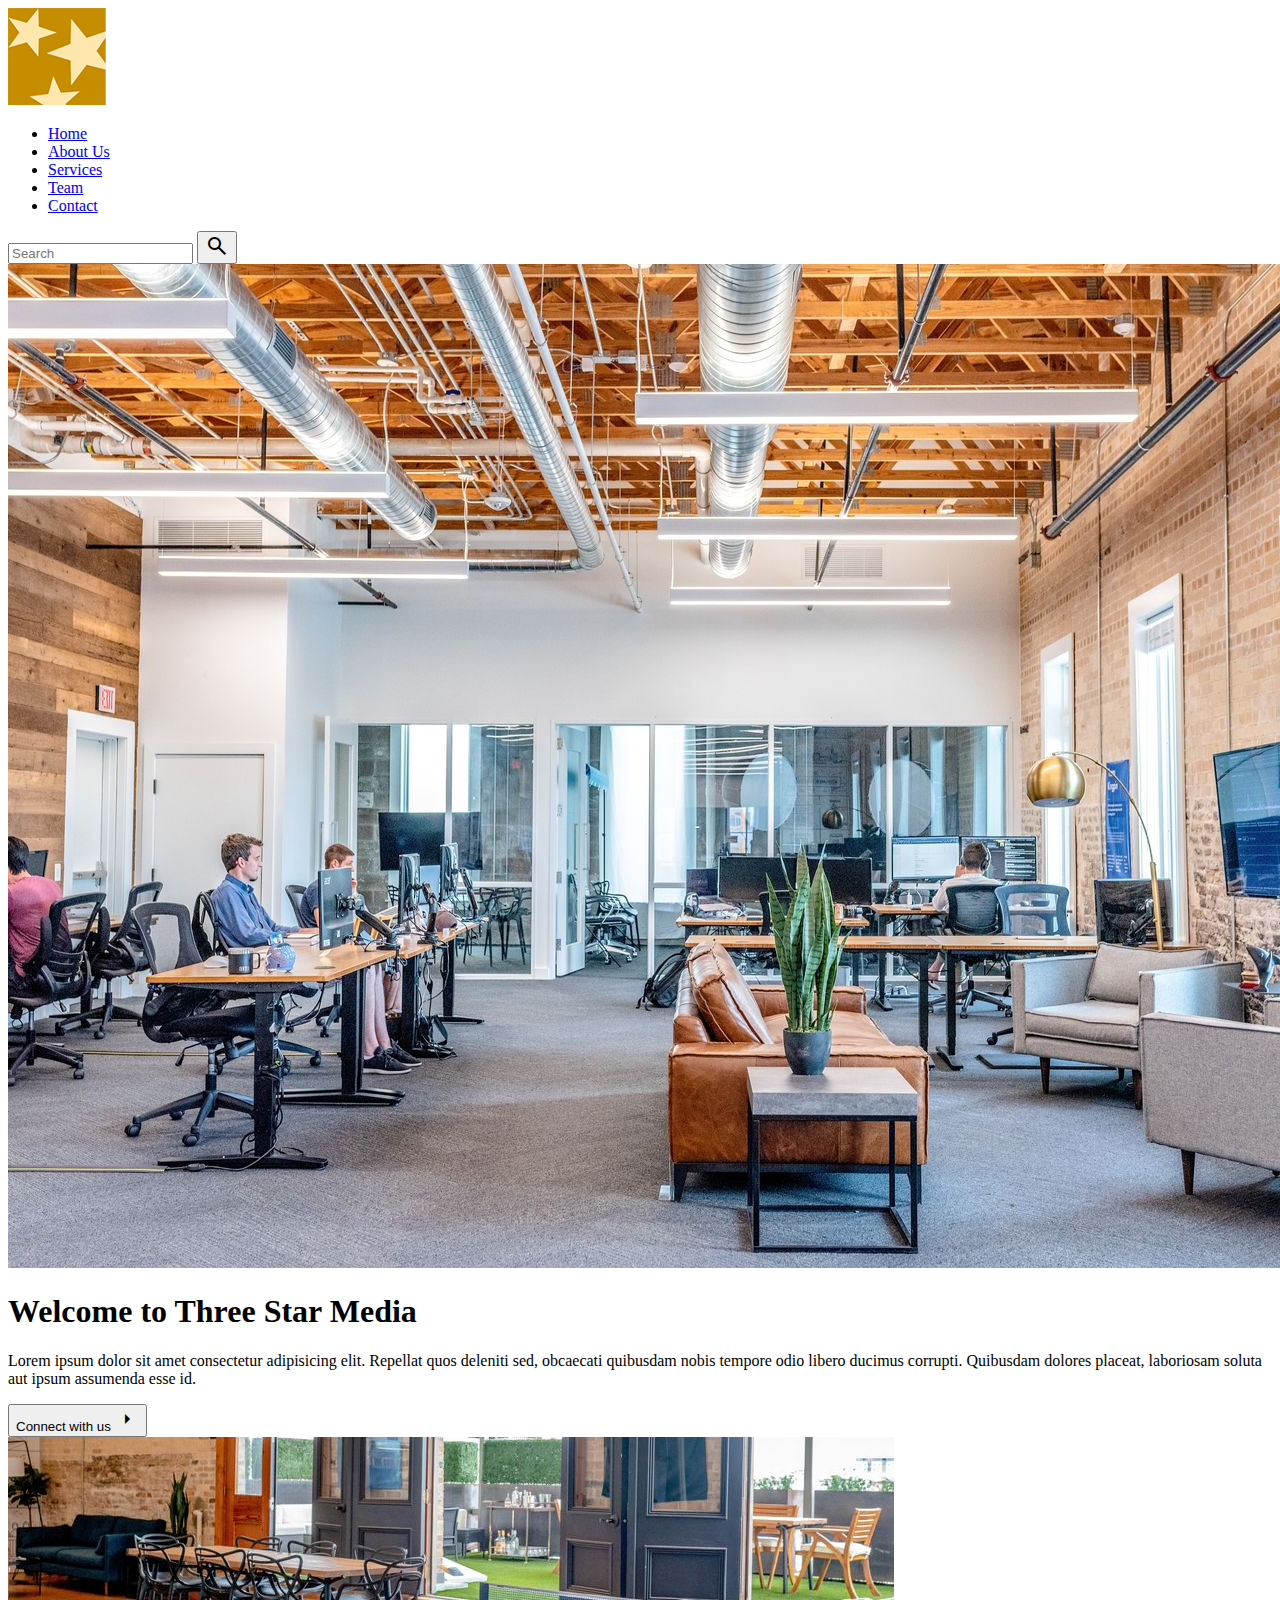
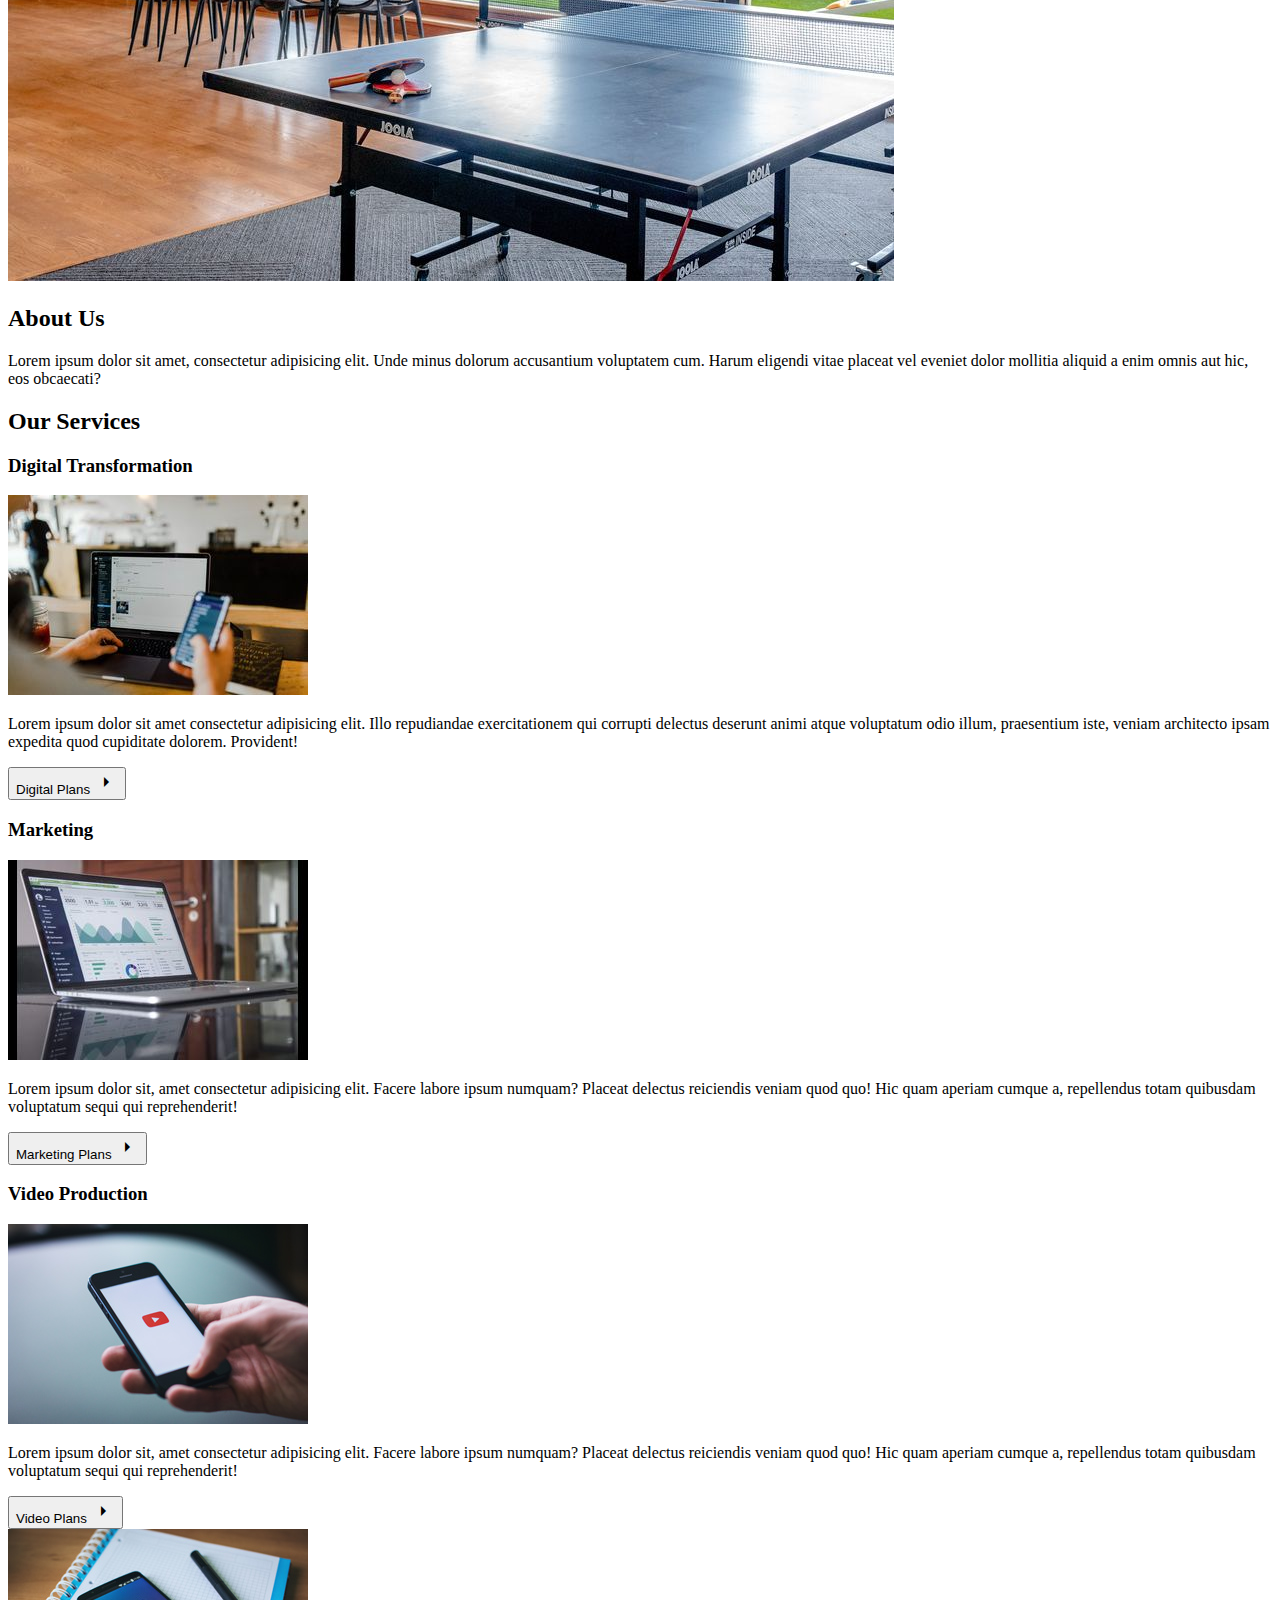
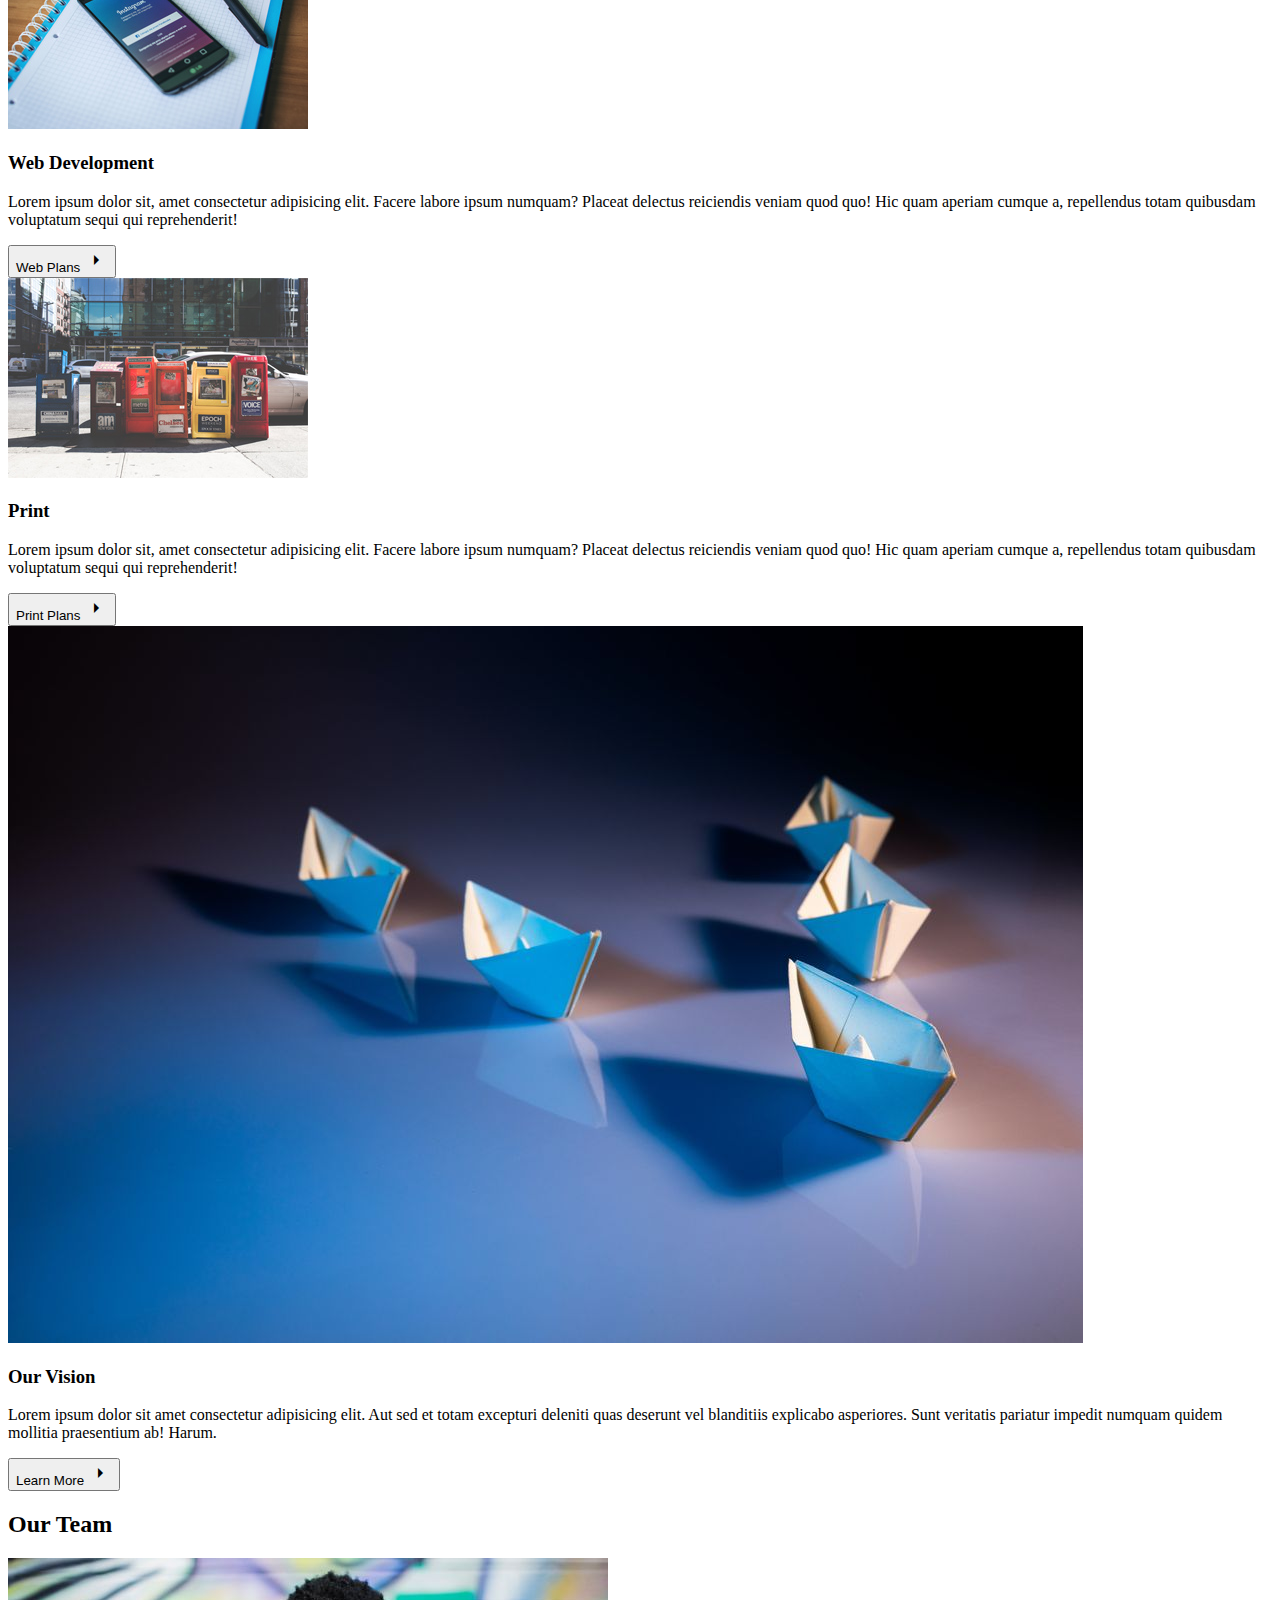
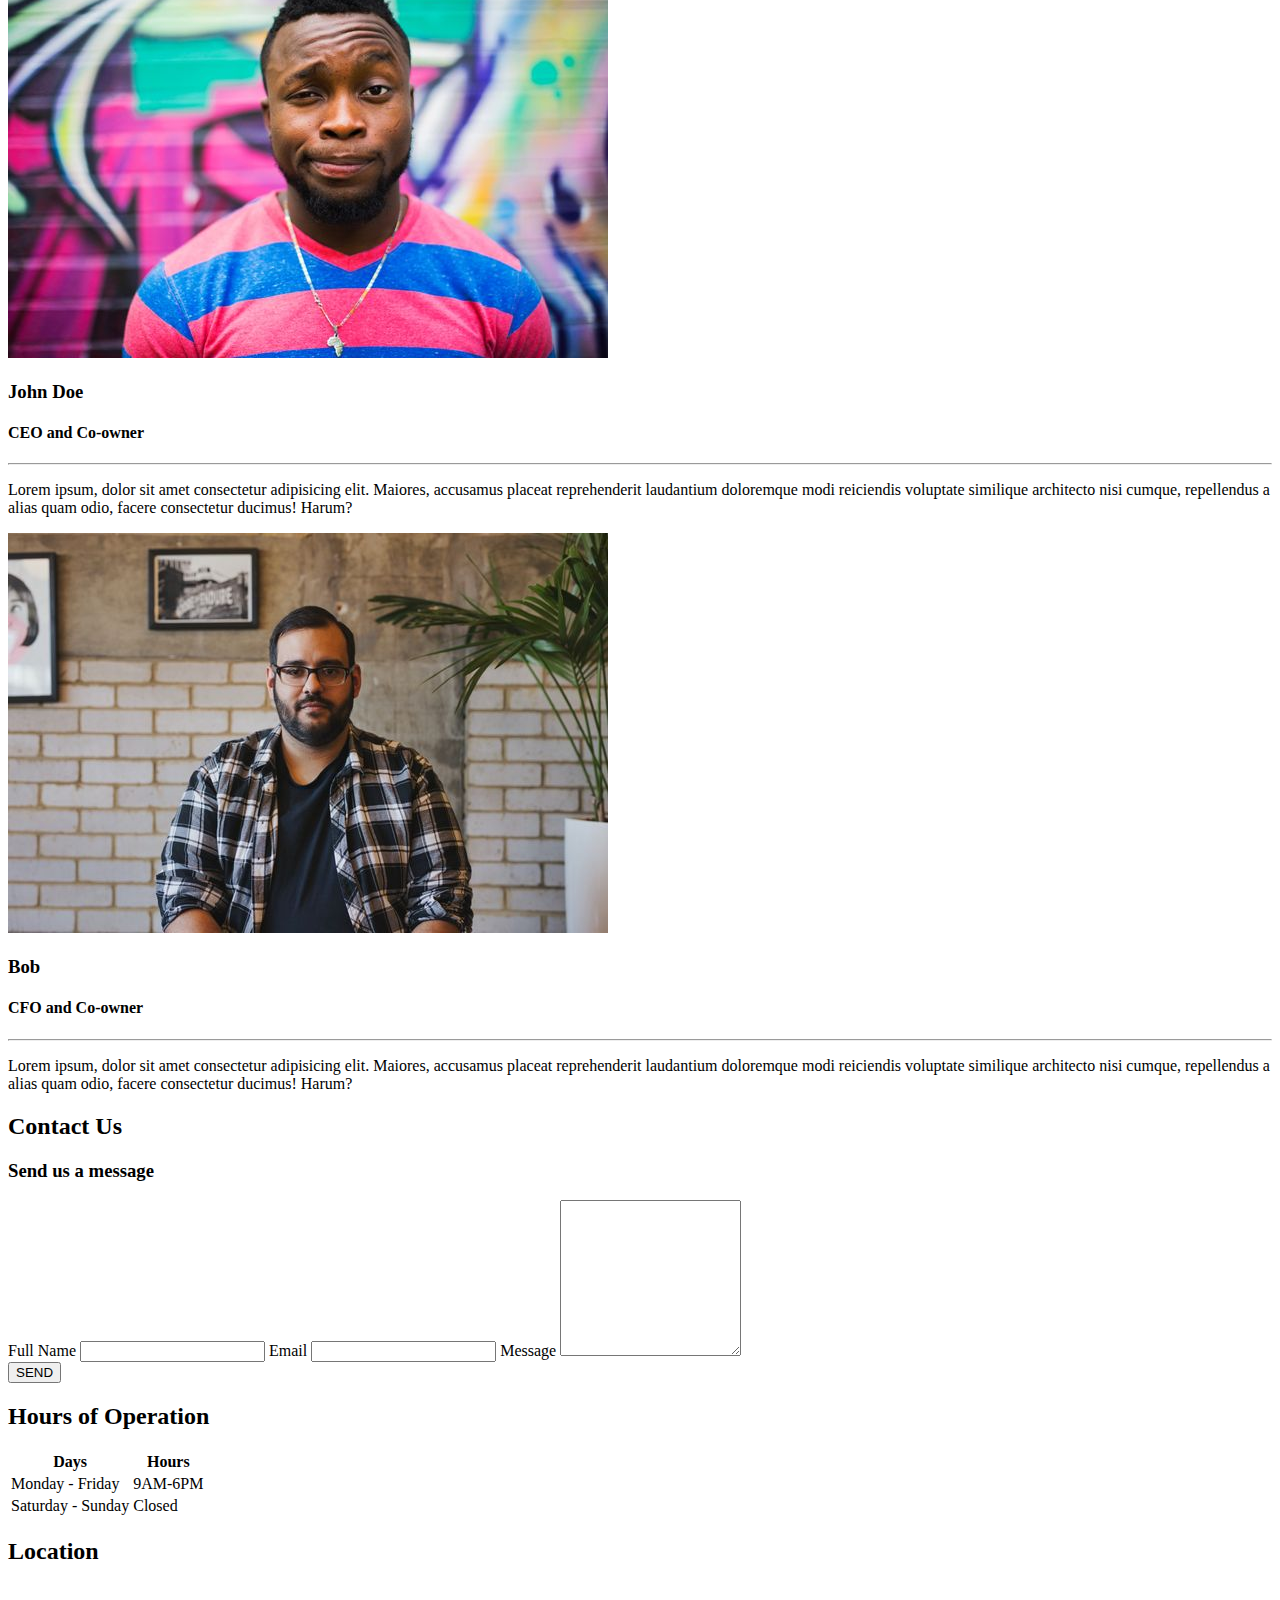
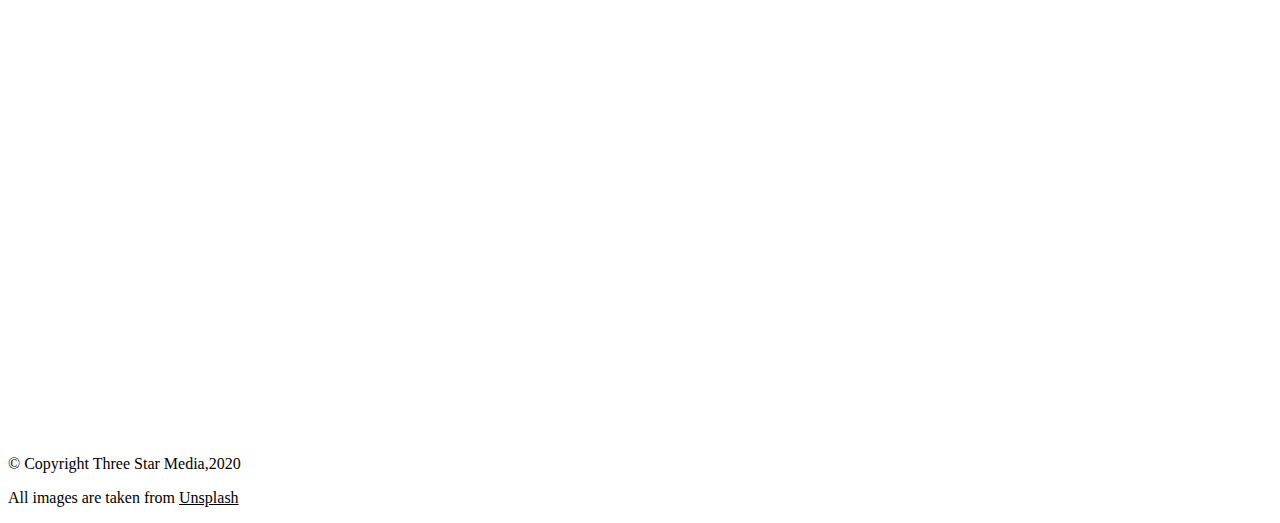
==== final-project/index.html @ 7f29552d "html final" ====
<!DOCTYPE html>
<html lang="zxx">

<head>
    <meta charset="UTF-8">
    <meta http-equiv="X-UA-Compatible" content="IE=edge">
    <meta name="viewport" content="width=device-width, initial-scale=1.0">
    <title>HTML Page Mock-up</title>
    <link href="css/main.css" rel="stylesheet">
    <link href="https://fonts.googleapis.com/icon?family=Material+Icons" rel="stylesheet">
    <link rel="stylesheet"
        href="https://fonts.googleapis.com/css2?family=Material+Symbols+Outlined:opsz,wght,FILL,GRAD@24,400,0,0" />
</head>

<body>

    <header>
        <!-- navigation bar with blackbackground -->
        <div class="topnav">
            <img src="images/logo.png" alt="image of three stars" />
            <nav>
                <ul>
                    <li><a class="active" href="#home">Home</a></li>
                    <li><a href="#aboutus">About Us</a></li>
                    <li><a href="#services">Services</a></li>
                    <li><a href="#team">Team</a></li>
                    <li><a href="#contact">Contact</a></li>
                </ul>
            </nav>
            <div>
                <form>
                    <input type="text" id="search" placeholder="Search" name="search">
                    <button type="button">
                        <span class="material-symbols-outlined">
                            search
                        </span>
                    </button>
                </form>
            </div>
        </div>
    </header>


    <main>

        <section id="welcomepage">
            <div class="welcomepage">
                <img src="images/main-banner.jpg" alt="image of banner" />
                <h1>Welcome to Three Star Media</h1>
                <p>Lorem ipsum dolor sit amet consectetur adipisicing elit. Repellat quos deleniti sed, obcaecati
                    quibusdam
                    nobis tempore odio libero ducimus corrupti. Quibusdam dolores placeat, laboriosam soluta aut ipsum
                    assumenda
                    esse id.</p>
                <button class="button" type="button">
                    <span>Connect with us</span>
                    <span class="material-symbols-outlined">arrow_right</span>
                </button>
            </div>

            <div class="aboutuspge">
                <img src="images/about-us.jpg" alt="image of tennis table" />
                <h2>About Us</h2>
                <p>Lorem ipsum dolor sit amet, consectetur adipisicing elit. Unde minus dolorum accusantium voluptatem
                    cum.
                    Harum eligendi vitae placeat vel eveniet dolor mollitia aliquid a enim omnis aut hic, eos obcaecati?
                </p>
            </div>
        </section>


        <!-- section with repeat form of articles -->
        <section id="services" class="bg-yellow pad-tb">
            <div class="wrapper">
                <h2>Our Services</h2>
                <div class="services-grid">
                    <article>
                        <h3>Digital Transformation</h3>
                        <img src="images/digital.jpg" alt="image of people with a phone" />
                        <p>Lorem ipsum dolor sit amet consectetur adipisicing elit. Illo repudiandae exercitationem qui
                            corrupti
                            delectus deserunt animi atque voluptatum odio illum, praesentium iste, veniam architecto
                            ipsam
                            expedita
                            quod cupiditate dolorem. Provident!</p>
                        <button class="button" type="button">
                            <span>Digital Plans</span>
                            <span class="material-symbols-outlined">arrow_right</span>
                        </button>
                    </article>


                    <article>
                        <h3>Marketing</h3>
                        <img src="images/marketing.jpg" alt="image of a desktop" />
                        <p>Lorem ipsum dolor sit, amet consectetur adipisicing elit. Facere labore ipsum numquam?
                            Placeat
                            delectus
                            reiciendis veniam quod quo! Hic quam aperiam cumque a, repellendus totam quibusdam
                            voluptatum sequi
                            qui
                            reprehenderit!</p>
                        <button class="button" type="button">
                            <span>Marketing Plans</span>
                            <span class="material-symbols-outlined">arrow_right</span>
                        </button>
                    </article>

                    <article>
                        <h3>Video Production</h3>
                        <img src="images/video.jpg" alt="image of a phone" />
                        <p>Lorem ipsum dolor sit, amet consectetur adipisicing elit. Facere labore ipsum numquam?
                            Placeat
                            delectus
                            reiciendis veniam quod quo! Hic quam aperiam cumque a, repellendus totam quibusdam
                            voluptatum sequi
                            qui
                            reprehenderit!</p>
                        <button class="button" type="button">
                            <span>Video Plans</span>
                            <span class="material-symbols-outlined">arrow_right</span>
                        </button>
                    </article>


                    <article>
                        <img src="images/web.jpg" alt="image of a web" />
                        <h3>Web Development</h3>
                        <p>Lorem ipsum dolor sit, amet consectetur adipisicing elit. Facere labore ipsum numquam?
                            Placeat
                            delectus
                            reiciendis veniam quod quo! Hic quam aperiam cumque a, repellendus totam quibusdam
                            voluptatum sequi
                            qui
                            reprehenderit!</p>
                        <button class="button" type="button">
                            <span>Web Plans</span>
                            <span class="material-symbols-outlined">arrow_right</span>
                        </button>
                    </article>

                    <article>
                        <img src="images/print.jpg" alt="image of newspaper stand" />
                        <h3>Print</h3>
                        <p>Lorem ipsum dolor sit, amet consectetur adipisicing elit. Facere labore ipsum numquam?
                            Placeat
                            delectus
                            reiciendis veniam quod quo! Hic quam aperiam cumque a, repellendus totam quibusdam
                            voluptatum sequi
                            qui
                            reprehenderit!</p>
                        <button class="button" type="button">
                            <span>Print Plans</span>
                            <span class="material-symbols-outlined">arrow_right</span>
                        </button>
                    </article>
                </div>
            </div>
        </section>
    </main>


    <!-- This is the banner with our vision  -->
    <div class="banner-card">
        <img src="images/vision.jpg" alt="image of paper boat" />
        <div class="banner-text">
            <h3>Our Vision</h3>
            <p>Lorem ipsum dolor sit amet consectetur adipisicing elit. Aut sed et totam excepturi deleniti quas
                deserunt vel blanditiis explicabo asperiores. Sunt veritatis pariatur impedit numquam quidem mollitia
                praesentium ab! Harum.</p>
            <button class="button" type="button">
                <span>Learn More</span>
                <span class="material-symbols-outlined">arrow_right</span>
            </button>
        </div>
    </div>

    <!-- This is the team member card -->
    <div class="team">
        <h2>Our Team</h2>
        <img src="images/john.jpg" alt="image of John" />
        <h3>John Doe</h3>
        <h4>CEO and Co-owner</h4>
        <hr />
        <p>Lorem ipsum, dolor sit amet consectetur adipisicing elit. Maiores, accusamus placeat reprehenderit
            laudantium doloremque modi reiciendis voluptate similique architecto nisi cumque, repellendus a alias quam
            odio, facere consectetur ducimus! Harum?</p>
    </div>

    <div class="team">
        <img src="images/bob.jpg" alt="image of Bob" />
        <h3>Bob</h3>
        <h4>CFO and Co-owner</h4>
        <hr />
        <p>Lorem ipsum, dolor sit amet consectetur adipisicing elit. Maiores, accusamus placeat reprehenderit
            laudantium doloremque modi reiciendis voluptate similique architecto nisi cumque, repellendus a alias quam
            odio, facere consectetur ducimus! Harum?</p>
    </div>

    <!-- This section includes contact page, hours of operation and location-->
    <div class="contact Us">
        <h2>Contact Us</h2>
        <h3>Send us a message</h3>

        <div class="contactform">
            <form action="/action_page.php">
                <label for="Yname">Full Name</label>
                <input type="text" id="Yname" name="Yname">

                <label for="Email">Email</label>
                <input type="text" id="Email" name="Email">

                <label for="Ymessage">Message</label>
                <textarea id="Ymessage" name="Ymessage" rows="10"></textarea>

                <div>
                    <input type="submit" class="button" value="SEND">
                </div>
            </form>
        </div>

        <div class="Hours of Operation">
            <h2>Hours of Operation</h2>
            <table>
                <tr>
                    <th>Days</th>
                    <th>Hours</th>
                </tr>
                <tr>
                    <td>Monday - Friday</td>
                    <td>9AM-6PM</td>
                </tr>
                <tr>
                    <td>Saturday - Sunday</td>
                    <td>Closed</td>
                </tr>
            </table>
        </div>

        <div class="Location">
            <h2>Location</h2>
            <iframe
                src="https://www.google.com/maps/embed?pb=!1m18!1m12!1m3!1d44863.11128251141!2d-75.80153674270518!3d45.34993349999998!2m3!1f0!2f0!3f0!3m2!1i1024!2i768!4f13.1!3m3!1m2!1s0x4cce0718cc4a6ad7%3A0xc6cc467725843e2b!2sAlgonquin%20College%20-%20Ottawa%20Campus!5e0!3m2!1sen!2sca!4v1701372416201!5m2!1sen!2sca"
                width="600" height="450" style="border:0;" allowfullscreen="" loading="lazy"
                referrerpolicy="no-referrer-when-downgrade"></iframe>
        </div>
    </div>



    <!-- This is the footer -->

    <footer class="bg-black">
        <div class="wrapper">
            <p>&copy; Copyright Three Star Media,2020</p>
            <p>All images are taken from <u>Unsplash</u></p>
        </div>
    </footer>
</body>

</html>
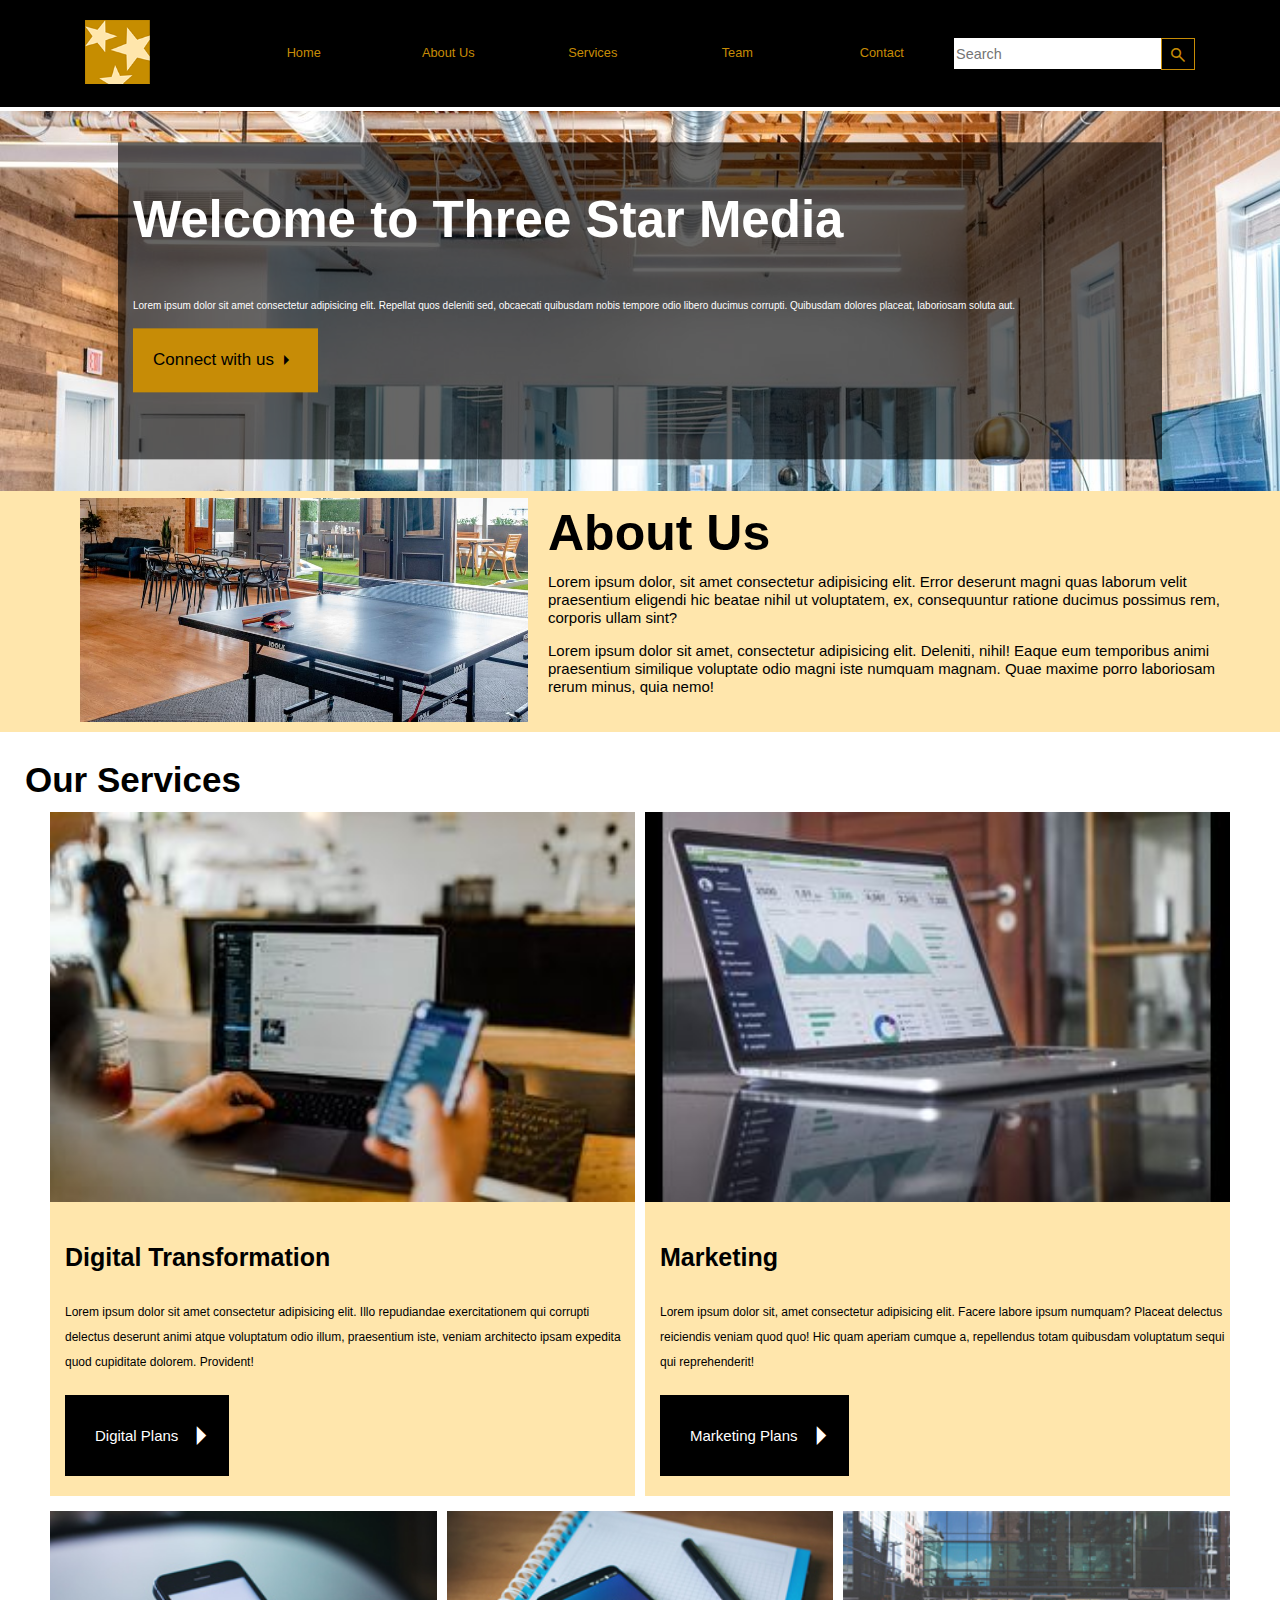
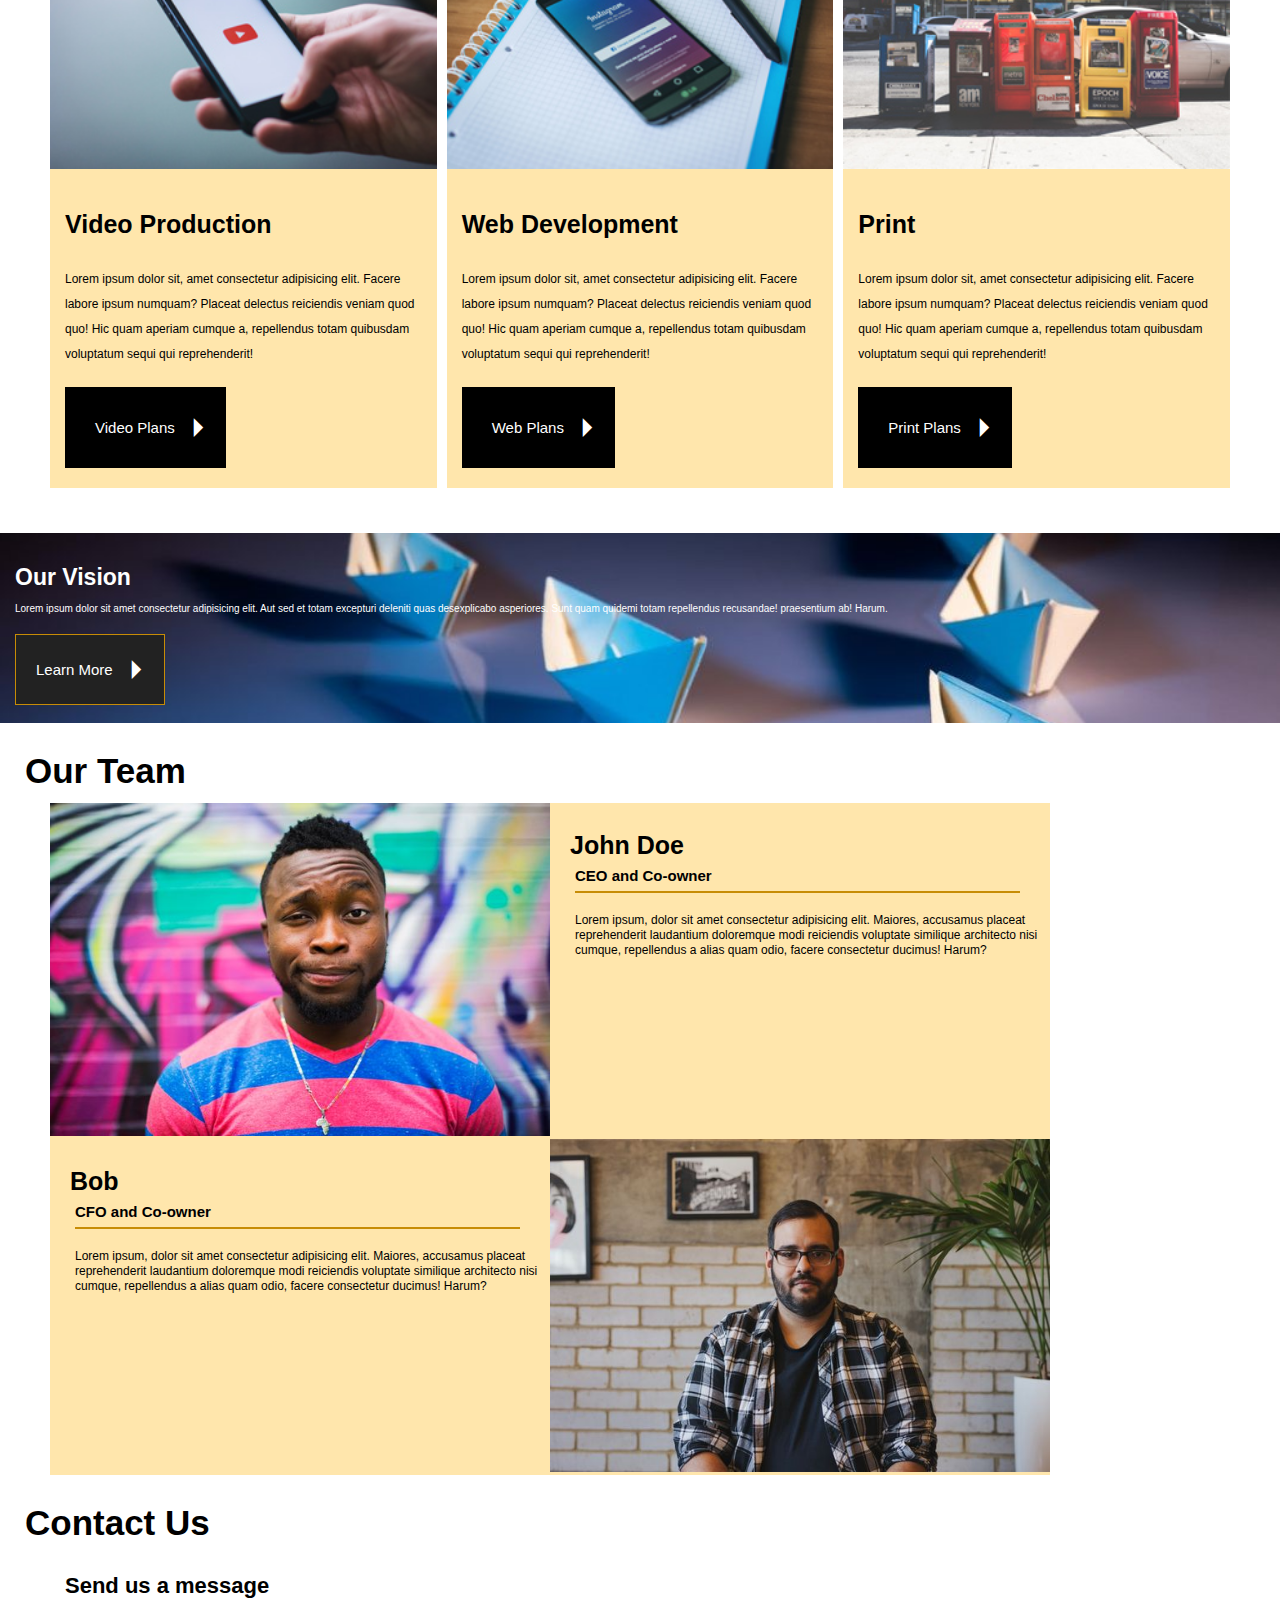
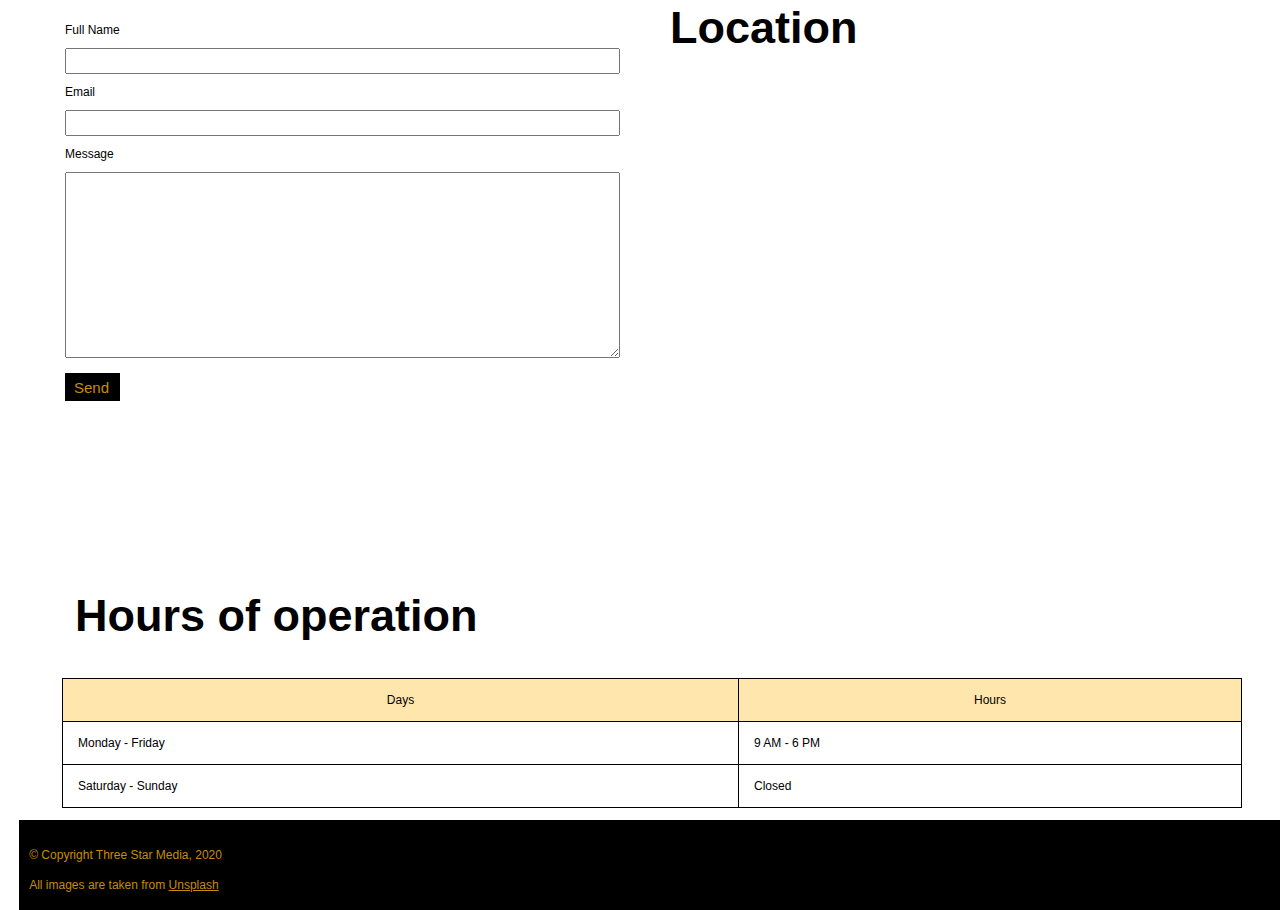
==== commit 39425c47: "final CSS" ====
--- a/final-project/index.html
+++ b/final-project/index.html
@@ -17,242 +17,262 @@
     <header>
         <!-- navigation bar with blackbackground -->
         <div class="topnav">
-            <img src="images/logo.png" alt="image of three stars" />
-            <nav>
-                <ul>
-                    <li><a class="active" href="#home">Home</a></li>
+            <div class="starimg"><img src="images/logo.png" alt="image of three stars" /></div>
+            <nav class="navs">
+                <ul class="flexnavs">
+                    <li><a href="#home">Home</a></li>
                     <li><a href="#aboutus">About Us</a></li>
                     <li><a href="#services">Services</a></li>
                     <li><a href="#team">Team</a></li>
                     <li><a href="#contact">Contact</a></li>
                 </ul>
             </nav>
-            <div>
-                <form>
-                    <input type="text" id="search" placeholder="Search" name="search">
-                    <button type="button">
-                        <span class="material-symbols-outlined">
-                            search
-                        </span>
-                    </button>
-                </form>
-            </div>
+            <form>
+                <div class="search">
+                    <input class="searchbar" type="text" placeholder="Search" name="search">
+                    <button id=googlebutton type="button">
+                        <span class="material-symbols-outlined">search</span>
+                    </button>
+                </div>
+            </form>
         </div>
     </header>
 
 
     <main>
-
-        <section id="welcomepage">
-            <div class="welcomepage">
-                <img src="images/main-banner.jpg" alt="image of banner" />
+        <div class="welcomepage">
+            <img src="images/main-banner.jpg" alt="image of banner" />
+            <div class="welcomepage-text">
                 <h1>Welcome to Three Star Media</h1>
                 <p>Lorem ipsum dolor sit amet consectetur adipisicing elit. Repellat quos deleniti sed, obcaecati
-                    quibusdam
-                    nobis tempore odio libero ducimus corrupti. Quibusdam dolores placeat, laboriosam soluta aut ipsum
-                    assumenda
-                    esse id.</p>
-                <button class="button" type="button">
+                    quibusdam nobis tempore odio libero ducimus corrupti. Quibusdam dolores placeat, laboriosam
+                    soluta aut.
+                </p>
+                <button class="welcomepage-button" type="button">
                     <span>Connect with us</span>
                     <span class="material-symbols-outlined">arrow_right</span>
                 </button>
             </div>
-
-            <div class="aboutuspge">
-                <img src="images/about-us.jpg" alt="image of tennis table" />
+        </div>
+
+        <div class="aboutuspage">
+            <img src="images/about-us.jpg" alt="image of tennis table" />
+            <div class="aboutuspage-text">
                 <h2>About Us</h2>
-                <p>Lorem ipsum dolor sit amet, consectetur adipisicing elit. Unde minus dolorum accusantium voluptatem
-                    cum.
-                    Harum eligendi vitae placeat vel eveniet dolor mollitia aliquid a enim omnis aut hic, eos obcaecati?
+                <p> Lorem ipsum dolor, sit amet consectetur adipisicing elit. Error deserunt magni quas laborum velit
+                    praesentium eligendi hic beatae nihil ut voluptatem, ex, consequuntur ratione ducimus possimus rem,
+                    corporis ullam sint?
                 </p>
-            </div>
-        </section>
-
-
-        <!-- section with repeat form of articles -->
-        <section id="services" class="bg-yellow pad-tb">
-            <div class="wrapper">
-                <h2>Our Services</h2>
-                <div class="services-grid">
-                    <article>
-                        <h3>Digital Transformation</h3>
-                        <img src="images/digital.jpg" alt="image of people with a phone" />
-                        <p>Lorem ipsum dolor sit amet consectetur adipisicing elit. Illo repudiandae exercitationem qui
-                            corrupti
-                            delectus deserunt animi atque voluptatum odio illum, praesentium iste, veniam architecto
-                            ipsam
-                            expedita
-                            quod cupiditate dolorem. Provident!</p>
-                        <button class="button" type="button">
-                            <span>Digital Plans</span>
-                            <span class="material-symbols-outlined">arrow_right</span>
-                        </button>
-                    </article>
-
-
-                    <article>
-                        <h3>Marketing</h3>
-                        <img src="images/marketing.jpg" alt="image of a desktop" />
-                        <p>Lorem ipsum dolor sit, amet consectetur adipisicing elit. Facere labore ipsum numquam?
-                            Placeat
-                            delectus
-                            reiciendis veniam quod quo! Hic quam aperiam cumque a, repellendus totam quibusdam
-                            voluptatum sequi
-                            qui
-                            reprehenderit!</p>
-                        <button class="button" type="button">
-                            <span>Marketing Plans</span>
-                            <span class="material-symbols-outlined">arrow_right</span>
-                        </button>
-                    </article>
-
-                    <article>
-                        <h3>Video Production</h3>
-                        <img src="images/video.jpg" alt="image of a phone" />
-                        <p>Lorem ipsum dolor sit, amet consectetur adipisicing elit. Facere labore ipsum numquam?
-                            Placeat
-                            delectus
-                            reiciendis veniam quod quo! Hic quam aperiam cumque a, repellendus totam quibusdam
-                            voluptatum sequi
-                            qui
-                            reprehenderit!</p>
-                        <button class="button" type="button">
-                            <span>Video Plans</span>
-                            <span class="material-symbols-outlined">arrow_right</span>
-                        </button>
-                    </article>
-
-
-                    <article>
-                        <img src="images/web.jpg" alt="image of a web" />
-                        <h3>Web Development</h3>
-                        <p>Lorem ipsum dolor sit, amet consectetur adipisicing elit. Facere labore ipsum numquam?
-                            Placeat
-                            delectus
-                            reiciendis veniam quod quo! Hic quam aperiam cumque a, repellendus totam quibusdam
-                            voluptatum sequi
-                            qui
-                            reprehenderit!</p>
-                        <button class="button" type="button">
-                            <span>Web Plans</span>
-                            <span class="material-symbols-outlined">arrow_right</span>
-                        </button>
-                    </article>
-
-                    <article>
-                        <img src="images/print.jpg" alt="image of newspaper stand" />
-                        <h3>Print</h3>
-                        <p>Lorem ipsum dolor sit, amet consectetur adipisicing elit. Facere labore ipsum numquam?
-                            Placeat
-                            delectus
-                            reiciendis veniam quod quo! Hic quam aperiam cumque a, repellendus totam quibusdam
-                            voluptatum sequi
-                            qui
-                            reprehenderit!</p>
-                        <button class="button" type="button">
-                            <span>Print Plans</span>
-                            <span class="material-symbols-outlined">arrow_right</span>
-                        </button>
-                    </article>
+                <p> Lorem ipsum dolor sit amet, consectetur adipisicing elit. Deleniti, nihil! Eaque eum temporibus
+                    animi praesentium similique voluptate odio magni iste numquam magnam. Quae maxime porro laboriosam
+                    rerum minus, quia nemo!
+                </p>
+
+            </div>
+        </div>
+
+
+        <!-- section with repeated form of articles -->
+        <section id="servicesection">
+            <h2>Our Services</h2>
+            <div class="servicegrid">
+
+                <article class="article-1">
+                    <img src="images/digital.jpg" alt="image of people with a phone" />
+                    <h3>Digital Transformation</h3>
+                    <p>Lorem ipsum dolor sit amet consectetur adipisicing elit. Illo repudiandae exercitationem qui
+                        corrupti
+                        delectus deserunt animi atque voluptatum odio illum, praesentium iste, veniam architecto
+                        ipsam
+                        expedita
+                        quod cupiditate dolorem. Provident!</p>
+                    <button class="button" type="button">
+                        <span>Digital Plans</span>
+                        <span class="material-symbols-outlined">arrow_right</span>
+                    </button>
+                </article>
+
+
+
+                <article class="article-2">
+                    <img src="images/marketing.jpg" alt="image of a desktop" />
+                    <h3>Marketing</h3>
+                    <p>Lorem ipsum dolor sit, amet consectetur adipisicing elit. Facere labore ipsum numquam?
+                        Placeat
+                        delectus
+                        reiciendis veniam quod quo! Hic quam aperiam cumque a, repellendus totam quibusdam
+                        voluptatum sequi
+                        qui
+                        reprehenderit!</p>
+                    <button class="button" type="button">
+                        <span>Marketing Plans</span>
+                        <span class="material-symbols-outlined">arrow_right</span>
+                    </button>
+                </article>
+
+
+                <article class="article-3">
+                    <img src="images/video.jpg" alt="image of a phone" />
+                    <h3>Video Production</h3>
+                    <p>Lorem ipsum dolor sit, amet consectetur adipisicing elit. Facere labore ipsum numquam?
+                        Placeat
+                        delectus
+                        reiciendis veniam quod quo! Hic quam aperiam cumque a, repellendus totam quibusdam
+                        voluptatum sequi
+                        qui
+                        reprehenderit!</p>
+                    <button class="button" type="button">
+                        <span>Video Plans</span>
+                        <span class="material-symbols-outlined">arrow_right</span>
+                    </button>
+                </article>
+
+
+                <article class="article-4">
+                    <img src="images/web.jpg" alt="image of a web" />
+                    <h3>Web Development</h3>
+                    <p>Lorem ipsum dolor sit, amet consectetur adipisicing elit. Facere labore ipsum numquam?
+                        Placeat
+                        delectus
+                        reiciendis veniam quod quo! Hic quam aperiam cumque a, repellendus totam quibusdam
+                        voluptatum sequi
+                        qui
+                        reprehenderit!</p>
+                    <button class="button" type="button">
+                        <span>Web Plans</span>
+                        <span class="material-symbols-outlined">arrow_right</span>
+                    </button>
+                </article>
+
+
+                <article class="article-5">
+                    <img src="images/print.jpg" alt="image of newspaper stand" />
+                    <h3>Print</h3>
+                    <p>Lorem ipsum dolor sit, amet consectetur adipisicing elit. Facere labore ipsum numquam?
+                        Placeat
+                        delectus
+                        reiciendis veniam quod quo! Hic quam aperiam cumque a, repellendus totam quibusdam
+                        voluptatum sequi
+                        qui
+                        reprehenderit!</p>
+                    <button class="button" type="button">
+                        <span>Print Plans</span>
+                        <span class="material-symbols-outlined">arrow_right</span>
+                    </button>
+                </article>
+            </div>
+        </section>
+
+
+
+        <!-- This is the banner with our vision  -->
+        <section>
+            <div class="ourvision">
+                <div class="visionimg">
+                    <img src="images/vision.jpg" alt="image of paper boat" />
+                </div>
+                <div class="ourvision-text">
+                    <h3>Our Vision</h3>
+                    <p>Lorem ipsum dolor sit amet consectetur adipisicing elit. Aut sed et totam excepturi deleniti quas
+                        desexplicabo asperiores. Sunt quam quidemi totam repellendus recusandae!
+                        praesentium ab! Harum.</p>
+                    <button class="button" type="button">
+                        <span>Learn More</span>
+                        <span class="material-symbols-outlined">arrow_right</span>
+                    </button>
+                </div>
+            </div>
+        </section>
+
+        <!-- This is the team member card -->
+        <section id="teamsection">
+            <h2>Our Team</h2>
+            <div class="teamgrid">
+                <div class="team1">
+                    <img src="images/john.jpg" alt="image of John" />
+                </div>
+                <div class="team1text">
+                    <h3>John Doe</h3>
+                    <h4>CEO and Co-owner</h4>
+                    <hr />
+                    <p>Lorem ipsum, dolor sit amet consectetur adipisicing elit. Maiores, accusamus placeat
+                        reprehenderit
+                        laudantium doloremque modi reiciendis voluptate similique architecto nisi cumque, repellendus a
+                        alias quam
+                        odio, facere consectetur ducimus! Harum?</p>
+                </div>
+                <div class="team2">
+                    <img src="images/bob.jpg" alt="image of Bob" />
+                </div>
+                <div class="team2text">
+                    <h3>Bob</h3>
+                    <h4>CFO and Co-owner</h4>
+                    <hr />
+                    <p>Lorem ipsum, dolor sit amet consectetur adipisicing elit. Maiores, accusamus placeat
+                        reprehenderit
+                        laudantium doloremque modi reiciendis voluptate similique architecto nisi cumque, repellendus a
+                        alias quam
+                        odio, facere consectetur ducimus! Harum?</p>
+                </div>
+            </div>
+        </section>
+
+        <!-- This section includes contact page, hours of operation and location-->
+        <section>
+            <h2>Contact Us</h2>
+            <div class="contactus">
+                <div class="sendusamessagecontainer">
+                    <h3>Send us a message</h3>
+                    <form>
+                        <label for="fname">Full Name</label>
+                        <input type="text" id="fname" name="fname">
+
+                        <label for="email">Email</label>
+                        <input type="text" id="email" name="email">
+
+                        <label for="message">Message</label>
+                        <textarea id="message" name="message" rows="12"></textarea>
+                        <input type="submit" id="button" value="Send">
+                    </form>
+                </div>
+
+                <div class="hoursofoperationcontainer">
+                    <h2>Hours of operation</h2>
+                    <div class="table">
+                        <table>
+                            <tr>
+                                <th>Days</th>
+                                <th>Hours</th>
+                            </tr>
+                            <tr>
+                                <td>Monday - Friday</td>
+                                <td>9 AM - 6 PM</td>
+                            </tr>
+                            <tr>
+                                <td>Saturday - Sunday</td>
+                                <td>Closed</td>
+                            </tr>
+                        </table>
+                    </div>
+                </div>
+
+                <div class="locationcontainer">
+                    <h2>Location</h2>
+                    <iframe
+                        src="https://www.google.com/maps/embed?pb=!1m18!1m12!1m3!1d44863.11128251141!2d-75.80153674270518!3d45.34993349999998!2m3!1f0!2f0!3f0!3m2!1i1024!2i768!4f13.1!3m3!1m2!1s0x4cce0718cc4a6ad7%3A0xc6cc467725843e2b!2sAlgonquin%20College%20-%20Ottawa%20Campus!5e0!3m2!1sen!2sca!4v1701372416201!5m2!1sen!2sca"
+                        width="600" height="450" style="border:0;" allowfullscreen="" loading="lazy"
+                        referrerpolicy="no-referrer-when-downgrade"></iframe>
                 </div>
             </div>
         </section>
     </main>
-
-
-    <!-- This is the banner with our vision  -->
-    <div class="banner-card">
-        <img src="images/vision.jpg" alt="image of paper boat" />
-        <div class="banner-text">
-            <h3>Our Vision</h3>
-            <p>Lorem ipsum dolor sit amet consectetur adipisicing elit. Aut sed et totam excepturi deleniti quas
-                deserunt vel blanditiis explicabo asperiores. Sunt veritatis pariatur impedit numquam quidem mollitia
-                praesentium ab! Harum.</p>
-            <button class="button" type="button">
-                <span>Learn More</span>
-                <span class="material-symbols-outlined">arrow_right</span>
-            </button>
-        </div>
-    </div>
-
-    <!-- This is the team member card -->
-    <div class="team">
-        <h2>Our Team</h2>
-        <img src="images/john.jpg" alt="image of John" />
-        <h3>John Doe</h3>
-        <h4>CEO and Co-owner</h4>
-        <hr />
-        <p>Lorem ipsum, dolor sit amet consectetur adipisicing elit. Maiores, accusamus placeat reprehenderit
-            laudantium doloremque modi reiciendis voluptate similique architecto nisi cumque, repellendus a alias quam
-            odio, facere consectetur ducimus! Harum?</p>
-    </div>
-
-    <div class="team">
-        <img src="images/bob.jpg" alt="image of Bob" />
-        <h3>Bob</h3>
-        <h4>CFO and Co-owner</h4>
-        <hr />
-        <p>Lorem ipsum, dolor sit amet consectetur adipisicing elit. Maiores, accusamus placeat reprehenderit
-            laudantium doloremque modi reiciendis voluptate similique architecto nisi cumque, repellendus a alias quam
-            odio, facere consectetur ducimus! Harum?</p>
-    </div>
-
-    <!-- This section includes contact page, hours of operation and location-->
-    <div class="contact Us">
-        <h2>Contact Us</h2>
-        <h3>Send us a message</h3>
-
-        <div class="contactform">
-            <form action="/action_page.php">
-                <label for="Yname">Full Name</label>
-                <input type="text" id="Yname" name="Yname">
-
-                <label for="Email">Email</label>
-                <input type="text" id="Email" name="Email">
-
-                <label for="Ymessage">Message</label>
-                <textarea id="Ymessage" name="Ymessage" rows="10"></textarea>
-
-                <div>
-                    <input type="submit" class="button" value="SEND">
-                </div>
-            </form>
-        </div>
-
-        <div class="Hours of Operation">
-            <h2>Hours of Operation</h2>
-            <table>
-                <tr>
-                    <th>Days</th>
-                    <th>Hours</th>
-                </tr>
-                <tr>
-                    <td>Monday - Friday</td>
-                    <td>9AM-6PM</td>
-                </tr>
-                <tr>
-                    <td>Saturday - Sunday</td>
-                    <td>Closed</td>
-                </tr>
-            </table>
-        </div>
-
-        <div class="Location">
-            <h2>Location</h2>
-            <iframe
-                src="https://www.google.com/maps/embed?pb=!1m18!1m12!1m3!1d44863.11128251141!2d-75.80153674270518!3d45.34993349999998!2m3!1f0!2f0!3f0!3m2!1i1024!2i768!4f13.1!3m3!1m2!1s0x4cce0718cc4a6ad7%3A0xc6cc467725843e2b!2sAlgonquin%20College%20-%20Ottawa%20Campus!5e0!3m2!1sen!2sca!4v1701372416201!5m2!1sen!2sca"
-                width="600" height="450" style="border:0;" allowfullscreen="" loading="lazy"
-                referrerpolicy="no-referrer-when-downgrade"></iframe>
-        </div>
-    </div>
-
 
 
     <!-- This is the footer -->
 
     <footer class="bg-black">
         <div class="wrapper">
-            <p>&copy; Copyright Three Star Media,2020</p>
+            <p>&copy; Copyright Three Star Media, 2020</p>
             <p>All images are taken from <u>Unsplash</u></p>
         </div>
     </footer>
--- a/final-project/css/main.css
+++ b/final-project/css/main.css
@@ -0,0 +1,825 @@
+/* http://meyerweb.com/eric/tools/css/reset/ 
+   v2.0 | 20110126
+   License: none (public domain)
+*/
+
+html,
+body,
+div,
+span,
+applet,
+object,
+iframe,
+h1,
+h2,
+h3,
+h4,
+h5,
+h6,
+p,
+blockquote,
+pre,
+a,
+abbr,
+acronym,
+address,
+big,
+cite,
+code,
+del,
+dfn,
+em,
+img,
+ins,
+kbd,
+q,
+s,
+samp,
+small,
+strike,
+strong,
+sub,
+sup,
+tt,
+var,
+b,
+u,
+i,
+center,
+dl,
+dt,
+dd,
+ol,
+ul,
+li,
+fieldset,
+form,
+label,
+legend,
+table,
+caption,
+tbody,
+tfoot,
+thead,
+tr,
+th,
+td,
+article,
+aside,
+canvas,
+details,
+embed,
+figure,
+figcaption,
+footer,
+header,
+hgroup,
+menu,
+nav,
+output,
+ruby,
+section,
+summary,
+time,
+mark,
+audio,
+video {
+	margin: 0;
+	padding: 0;
+	border: 0;
+	font-size: 100%;
+	font: inherit;
+	vertical-align: baseline;
+}
+
+/* HTML5 display-role reset for older browsers */
+article,
+aside,
+details,
+figcaption,
+figure,
+footer,
+header,
+hgroup,
+menu,
+nav,
+section {
+	display: block;
+}
+
+body {
+	line-height: 1;
+}
+
+ol,
+ul {
+	list-style: none;
+}
+
+blockquote,
+q {
+	quotes: none;
+}
+
+blockquote:before,
+blockquote:after,
+q:before,
+q:after {
+	content: "";
+	content: none;
+}
+
+table {
+	border-collapse: collapse;
+	border-spacing: 0;
+}
+
+
+
+
+/* common */
+body {
+	font-family: "Open", sans-serif;
+}
+
+/* header */
+.topnav {
+	display: block;
+	background: black;
+	padding: 12px 12px;
+}
+
+.starimg {
+	background: #c78c06;
+	position: relative;
+}
+
+.navs a {
+	color: #c78c06;
+	display: block;
+	text-decoration: none;
+	text-align: center;
+	font-family: "Open", sans-serif;
+	font-size: 16px;
+	padding-top: 12px;
+	padding-bottom: 12px;
+}
+
+.navs a:hover {
+	color: black;
+	background: #c78c06;
+}
+
+.search {
+	/*width: 100%;*/
+	display: flex;
+	align-items: center;
+}
+
+.searchbar {
+	border-style: none;
+	/*width: 100%;
+	padding: 10px;
+	padding-left: 5px;;*/
+	font-size: 0.9em;
+	height: 2em;
+	width: 100%;
+}
+
+#googlebutton {
+	background: black;
+	border: 1px solid #c78c06;
+}
+
+#googlebutton .material-symbols-outlined {
+	font-size: 1.5em;
+	/*2em*/
+	color: #c78c06;
+	padding-top: 5px;
+}
+
+/* main */
+.welcomepage-text {
+	position: absolute;
+	z-index: 1;
+	background-color: rgba(0, 0, 0, 0.6);
+	top: 500px;
+}
+
+.welcomepage h1 {
+	font-family: "Open", sans-serif;
+	font-weight: bold;
+	line-height: 100px;
+	font-size: 85px;
+	color: white;
+	padding-top: 60px;
+	padding-left: 15px;
+}
+
+.welcomepage p {
+	color: white;
+	font-family: "Open", sans-serif;
+	line-height: 35px;
+	font-size: 20px;
+	padding-top: 40px;
+	padding-left: 15px;
+}
+
+.welcomepage-button {
+	display: flex;
+	align-items: center;
+	font-family: "Open", sans-serif;
+	font-size: 20px;
+	margin: 15px;
+	margin-bottom: 25px;
+	background-color: #c78c06;
+	border-style: none;
+	padding: 35px;
+}
+
+.aboutuspage {
+	background-color: #ffe6ac;
+}
+
+.aboutuspage img {
+	width: calc(100% - 20px);
+	padding: 10px 10px 10px 10px;
+}
+
+.aboutuspage h2 {
+	font-size: 50px;
+	font-family: "Open", sans-serif;
+	font-weight: bold;
+	padding-left: 10px;
+	padding-top: 15px;
+	padding-bottom: 15px;
+}
+
+.aboutuspage p {
+	font-family: "Open", sans-serif;
+	font-size: 15px;
+	line-height: 30px;
+	padding-left: 10px;
+	/* padding-top: 10px; */
+	padding-bottom: 15px;
+}
+
+.aboutuspage-text {
+	padding-bottom: 15px;
+}
+
+/* Articles */
+section h2 {
+	font-family: "Open", sans-serif;
+	font-size: 50px;
+	font-weight: bold;
+	margin-left: 10px;
+	padding-top: 30px;
+	padding-left: 15px;
+	padding-bottom: 15px;
+}
+
+.servicegrid {
+	margin-left: 10px;
+	margin-right: 10px;
+}
+
+.article-1,
+.article-2,
+.article-3,
+.article-4,
+.article-5 {
+	background-color: #ffe6ac;
+	padding-bottom: 5px;
+	margin-bottom: 15px;
+	/* margin-left: 15px; */
+}
+
+.article-1 img,
+.article-2 img,
+.article-3 img,
+.article-4 img,
+.article-5 img {
+	/* width: calc(100% - 20px);
+	padding-left: 10px;
+	padding-right: 10px; */
+	width: 100%;
+}
+
+.article-1 h3,
+.article-2 h3,
+.article-3 h3,
+.article-4 h3,
+.article-5 h3 {
+	font-family: "Open", sans-serif;
+	font-size: 25px;
+	font-weight: bold;
+	padding-top: 40px;
+	padding-left: 15px;
+	padding-bottom: 15px;
+}
+
+.article-1 p,
+.article-2 p,
+.article-3 p,
+.article-4 p,
+.article-5 p {
+	font-family: "Open", sans-serif;
+	font-size: 12px;
+	line-height: 25px;
+	padding-left: 15px;
+	padding-bottom: 20px;
+	padding-top: 15px;
+}
+
+.article-1 button,
+.article-2 button,
+.article-3 button,
+.article-4 button,
+.article-5 button {
+	display: flex;
+	align-items: center;
+	font-family: "Open", sans-serif;
+	font-size: 15px;
+	background: black;
+	color: white;
+	border-style: none;
+	margin-left: 15px;
+	margin-bottom: 15px;
+	padding-left: 30px;
+	padding-top: 18px;
+	padding-bottom: 18px;
+}
+
+.servicegrid .material-symbols-outlined {
+	font-size: 3em;
+}
+
+/* Ourvision */
+.ourvision {
+	position: relative;
+	width: 100%;
+	margin-top: 30px;
+}
+
+.ourvision img {
+	width: 100%;
+	height: 100%;
+}
+
+.ourvision-text {
+	position: absolute;
+	top: 3px;
+	color: white;
+}
+
+.ourvision-text h3 {
+	font-family: "Open", sans-serif;
+	font-size: 25px;
+	font-weight: bold;
+	padding-top: 30px;
+	padding-left: 15px;
+	padding-bottom: 15px;
+}
+
+.ourvision-text p {
+	font-family: "Open", sans-serif;
+	font-size: 12px;
+	line-height: 20px;
+	padding-left: 15px;
+	padding-bottom: 15px;
+}
+
+.ourvision-text button {
+	display: flex;
+	align-items: center;
+	font-family: "Open", sans-serif;
+	font-size: 15px;
+	background: #222;
+	color: white;
+	border: 1px solid #c78c06;
+	margin-left: 15px;
+	/* margin-bottom: 15px; */
+	padding-left: 20px;
+	/* padding-right: 15px; */
+	padding-top: 12px;
+	padding-bottom: 12px;
+}
+
+.ourvision-text .material-symbols-outlined {
+	font-size: 45px;
+}
+
+/* Team */
+.team1,
+.team2 {
+	background: #ffe6ac;
+	margin-left: 12px;
+	margin-right: 12px;
+}
+
+.team1text,
+.team2text {
+	background: #ffe6ac;
+	margin-bottom: 20px;
+	margin-left: 12px;
+	margin-right: 12px;
+}
+
+.team1 img,
+.team2 img {
+	width: 100%;
+}
+
+.teamgrid h2 {
+	font-family: "Open", sans-serif;
+	font-size: 40px;
+	font-weight: bold;
+	padding-top: 40px;
+	padding-left: 15px;
+	padding-bottom: 25px;
+}
+
+.teamgrid h3 {
+	font-family: "Open", sans-serif;
+	font-size: 25px;
+	font-weight: bold;
+	padding-top: 20px;
+	padding-left: 10px;
+	padding-bottom: 10px;
+}
+
+.teamgrid h4 {
+	font-family: "Open", sans-serif;
+	font-size: 15px;
+	font-weight: bold;
+	/* padding-top: 20px; */
+	padding-left: 15px;
+	/* padding-bottom: 15px; */
+}
+
+hr {
+	border: 1.68px solid #c78c06;
+	margin-left: 15px;
+	margin-bottom: 20px;
+	margin-right: 20px;
+}
+
+.teamgrid p {
+	font-family: "Open", sans-serif;
+	font-size: 12px;
+	line-height: 15px;
+	padding-left: 15px;
+	padding-bottom: 30px;
+	/* padding-top: 5px; */
+}
+
+/* contactus */
+.contactus h2 {
+	font-family: "Open", sans-serif;
+	font-size: 45px;
+	font-weight: bold;
+	padding-top: 50px;
+	padding-left: 15px;
+	padding-bottom: 40px;
+}
+
+.contactus h3 {
+	font-size: 45px;
+	font-weight: bold;
+	margin: 20px 0px 10px 15px;
+}
+
+.contactus form {
+	display: flex;
+	flex-direction: column;
+	font-family: "Open", sans-serif;
+	font-size: 12px;
+	margin-left: 15px;
+	margin-top: 15px;
+	margin-right: 15px;
+}
+
+.contactus label {
+	margin-top: 12px;
+	margin-bottom: 12px;
+}
+
+.contactus input {
+	height: 20px;
+}
+
+#button {
+	font-family: "Open", sans-serif;
+	font-size: 15px;
+	background-color: black;
+	color: #c78c06;
+	margin-top: 15px;
+	border: none;
+	padding-right: 8px;
+	padding-top: 6px;
+	padding-bottom: 22px;
+	width: 55px;
+}
+
+/* Hoursofoperation */
+
+.hoursofoperation h2,
+.location h2 {
+	font-size: 25px;
+	font-family: "Open", sans-serif;
+	font-weight: bold;
+	margin-left: 1.5%;
+	margin-top: 15px;
+	margin-left: 15px;
+	margin-bottom: 15px;
+}
+
+.hoursofoperationcontainer table {
+	font-family: "Open", sans-serif;
+	font-size: 12px;
+	width: calc(100% - 24px);
+	margin-left: 12px;
+	margin-right: 12px;
+	width: 100%;
+}
+
+table,
+td,
+th {
+	border: 1px solid;
+	padding: 15px;
+}
+
+table tr:nth-child(1) {
+	background-color: #ffe6ac;
+}
+
+.button {
+	display: flex;
+	align-items: center;
+}
+
+.location {
+	margin-top: 20px;
+}
+
+iframe {
+	width: calc(100% - 20px);
+	margin-left: 10px;
+}
+
+/* Footer */
+footer {
+	margin-top: 1em;
+}
+
+.bg-black {
+	font-family: "Open", sans-serif;
+	font-size: 12px;
+	line-height: 30px;
+	background-color: black;
+	color: #c78c06;
+	margin-left: 1.5%;
+	padding-top: 20px;
+	padding-left: 10px;
+	padding-bottom: 10px;
+	width: 100%;
+}
+
+@media screen and (min-width: 760px) {
+
+	/* header */
+	.topnav {
+		display: flex;
+		padding: 20px 85px;
+		align-items: center;
+		margin-bottom: 0.2em;
+	}
+
+	.starimg {
+		flex: 1;
+		background: none;
+		padding: 0 26px 0 0;
+	}
+
+	.starimg img {
+		width: 65px;
+		/*60%*/
+	}
+
+	.navs {
+		flex: 6;
+	}
+
+	.flexnavs {
+		width: 100%;
+		display: flex;
+	}
+
+	.flexnavs li {
+		flex: 1;
+	}
+
+	.flexnavs a {
+		/*margin: 40px;*/
+		font-size: 0.8em;
+		padding-top: 1.2em;
+		padding-bottom: 1.2em;
+		/*padding-left: 8px
+	padding-right: 20px*/
+	}
+
+	.topnav form {
+		flex: 2;
+	}
+
+	/* welcomepage */
+	.welcomepage {
+		width: 100%;
+		height: 380px;
+		overflow: hidden;
+		position: relative;
+	}
+
+	.welcomepage img {
+		width: 100%;
+		margin-top: -165px;
+	}
+
+	.welcomepage-text {
+		width: 80%;
+		height: 83.5%;
+		padding-right: 20px;
+		position: absolute;
+		left: 50%;
+		top: 50%;
+		transform: translate(-50%, -50%);
+		/* display: inline; */
+		/*margin-left: 90px;
+	margin-right: 90px;*/
+	}
+
+	.welcomepage-text h1 {
+		padding-top: 40px;
+		font-size: 51px;
+		line-height: 1.5em;
+	}
+
+	.welcomepage-text p {
+		font-size: 10px;
+		line-height: 1.5em;
+	}
+
+	.welcomepage-button {
+		font-size: 17px;
+		padding: 20px;
+	}
+
+	.aboutuspage {
+		display: flex;
+		align-items: center;
+		margin-top: -3px;
+		width: 100%;
+	}
+
+	.aboutuspage img {
+		display: inline;
+		width: 35%;
+		float: left;
+		padding-left: 80px;
+	}
+
+	.aboutuspage p {
+		padding-right: 50px;
+		line-height: 18px;
+	}
+
+	/* servicegrid */
+	section h2 {
+		font-size: 35px;
+	}
+
+	.servicegrid {
+		display: grid;
+		grid-template-columns: 1fr 1fr 1fr 1fr 1fr 1fr;
+		grid-column-gap: 10px;
+		margin-left: 50px;
+		margin-right: 50px;
+	}
+
+	.article-1 {
+		grid-column: 1 / 4;
+	}
+
+	.article-2 {
+		grid-column: 4 / 7;
+	}
+
+	.article-3 {
+		grid-column: 1 / 3;
+		grid-row: 2 / 3;
+	}
+
+	.article-4 {
+		grid-column: 3 / 5;
+		grid-row: 2 / 3;
+	}
+
+	.article-5 {
+		grid-column: 5 / 7;
+		grid-row: 2 / 3;
+	}
+
+	/* Ourvision */
+	.ourvision {
+		width: 100%;
+		height: 190px;
+		overflow: hidden;
+		position: relative;
+	}
+
+	.visionimg {
+		margin-top: -87px;
+	}
+
+	.ourvision-text h3 {
+		padding-bottom: 10px;
+		font-size: 23px;
+	}
+
+	.ourvision-text p {
+		font-size: 10px;
+	}
+
+	/* team */
+	.teamgrid {
+		display: grid;
+		gap: 0;
+		grid-template-columns: 500px 500px;
+		grid-template-rows: auto auto;
+		margin-left: 50px;
+		margin-right: 50px;
+	}
+
+	.team1,
+	.team2 {
+		margin: 0;
+	}
+
+	.team1 img {
+		grid-column: 1;
+		width: 100%;
+	}
+
+	.team1text {
+		grid-column: 2;
+		padding: 10px;
+		background: #ffe6ac;
+		margin: 0;
+	}
+
+	.team2 img {
+		grid-column: 2;
+		grid-row: 2;
+		width: 100%;
+	}
+
+	.team2text {
+		grid-column: 1;
+		grid-row: 2;
+		padding: 10px;
+		background: #ffe6ac;
+		margin: 0;
+	}
+
+	/* contactus  */
+
+	.contactus {
+		display: grid;
+		grid-template-columns: 1fr 1fr;
+		grid-column-gap: 10px;
+		margin-left: 50px;
+		margin-right: 50px;
+	}
+
+	.contactus h3 {
+		font-size: 22px;
+	}
+
+	.sendusamessagecontainer {
+		grid-row: 1;
+		grid-column: 1;
+	}
+
+	.locationcontainer {
+		grid-row: 1;
+		grid-column: 2;
+	}
+
+	.hoursofoperationcontainer {
+		grid-row: 2;
+		grid-column: 1 / -1;
+
+	}
+}